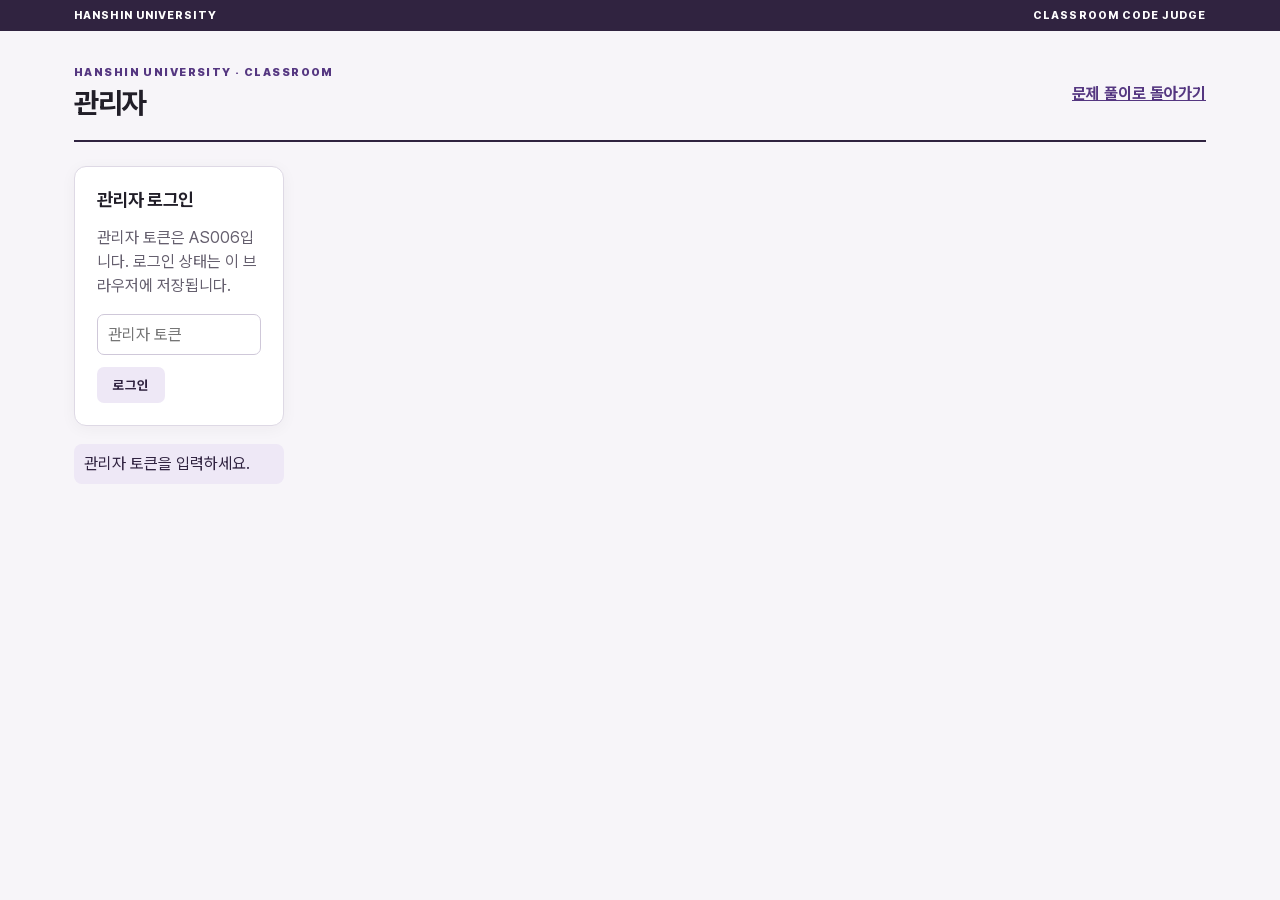
==== admin.html @ 2fbe7479 "Initial Python judge platform" ====
<!doctype html>
<html lang="ko"><head><meta charset="utf-8"><meta name="viewport" content="width=device-width, initial-scale=1">
<title>Python Judge 관리자</title>
<style>
:root{font-family:system-ui,sans-serif;color:#edf1f8;background:#10131a}*{box-sizing:border-box}body{margin:0}.wrap{max-width:960px;margin:auto;padding:28px 18px}
header{display:flex;justify-content:space-between;align-items:center}a{color:#b1c0ff}h1{font-size:27px}h2{font-size:19px;margin-top:0}
.panel{background:#1a1f2a;border:1px solid #303a4b;border-radius:14px;padding:20px;margin:18px 0}label{display:block;margin:14px 0 6px;color:#bdc8d9}
input,select,textarea{width:100%;padding:10px;border:1px solid #46516a;border-radius:8px;background:#111620;color:#fff;font:inherit}textarea{min-height:85px;resize:vertical;font-family:ui-monospace,Consolas,monospace}
button{border:0;border-radius:8px;background:#546cf3;color:white;padding:10px 16px;font-weight:700;cursor:pointer;margin-top:12px}button.secondary{background:#46536c}button:disabled{opacity:.5}
.row{display:grid;grid-template-columns:1fr 1fr;gap:14px}.case{border:1px solid #3b465a;border-radius:9px;padding:14px;margin:12px 0}.case h3{font-size:15px;margin:0}.note{color:#aebbd0;line-height:1.5}#message{padding:10px;border-radius:8px;min-height:40px;background:#242c3b}
table{width:100%;border-collapse:collapse;margin-top:12px}th,td{text-align:left;border-bottom:1px solid #3b465a;padding:8px}.scroll{overflow:auto;max-height:320px}
.admin-layout{display:grid;grid-template-columns:210px minmax(0,1fr);gap:22px;align-items:start}
.admin-sidebar{position:sticky;top:16px;background:var(--hs-surface);border:1px solid var(--hs-border);border-radius:12px;padding:12px;box-shadow:0 3px 16px rgba(37,24,53,.045)}
.admin-sidebar h2{font-size:12px;color:var(--hs-muted);padding:4px 10px;margin:0 0 8px}
.admin-sidebar button{display:block;width:100%;text-align:left;margin:2px 0;background:transparent;color:var(--hs-ink);font-size:14px}
.admin-sidebar button:hover,.admin-sidebar button.active{background:var(--hs-violet-soft);color:var(--hs-violet-dark)}
.admin-sidebar button.active{box-shadow:inset 3px 0 0 var(--hs-violet)}
.admin-sidebar #admin-logout{margin-top:20px;color:var(--hs-error)}
.admin-pages{min-width:0}.admin-pages>.panel{margin-top:0}.admin-pages>.panel[hidden]{display:none!important}
@media(max-width:760px){.admin-layout{grid-template-columns:1fr}.admin-sidebar{position:static;display:flex;flex-wrap:wrap;gap:4px}.admin-sidebar h2{width:100%}.admin-sidebar button{width:auto;margin:0}.admin-sidebar #admin-logout{margin:0 0 0 auto}}
@media(max-width:640px){.row{grid-template-columns:1fr}}
</style><link rel="stylesheet" href="/styles.css"></head><body><div class="brand-strip"><div class="brand-strip-inner"><span>HANSHIN UNIVERSITY</span><span>CLASSROOM CODE JUDGE</span></div></div><div class="wrap">
<header><div><span class="eyebrow">HANSHIN UNIVERSITY · CLASSROOM</span><h1>관리자</h1></div><a href="/">문제 풀이로 돌아가기</a></header>
<div class="admin-layout"><aside id="admin-sidebar" class="admin-sidebar" aria-label="관리자 메뉴" hidden><h2>관리자 메뉴</h2>
<button type="button" data-tab="class-code">수업 코드 관리</button><button type="button" data-tab="students">학생 명단</button><button type="button" data-tab="progress">주차별 제출 현황</button><button type="button" data-tab="submissions">최근 제출</button><button type="button" data-tab="weeks">주차 추가</button><button type="button" data-tab="problems">문제 추가</button><button type="button" id="admin-logout">관리자 로그아웃</button></aside><main id="admin-pages" class="admin-pages">
<div class="panel" id="admin-auth"><h2>관리자 로그인</h2><p class="note">관리자 토큰은 AS006입니다. 로그인 상태는 이 브라우저에 저장됩니다.</p><input id="token" type="password" autocomplete="off" placeholder="관리자 토큰"><button id="check" class="secondary">로그인</button></div>
<div class="panel"><h2>수업 코드 관리</h2><p id="class-code-status" class="note">관리자 인증 후 현재 상태를 확인할 수 있습니다.</p><div class="row"><div><label for="new-class-code">새 수업 코드</label><input id="new-class-code" type="password" autocomplete="new-password" placeholder="영문·숫자 4~32자"></div><div><label for="confirm-class-code">새 수업 코드 확인</label><input id="confirm-class-code" type="password" autocomplete="new-password" placeholder="같은 코드를 다시 입력"></div></div><button id="save-class-code">수업 코드 저장</button><p class="note">코드를 바꾸면 기존 학생은 로그아웃되며 새 코드로 다시 로그인해야 합니다.</p></div>
<div class="panel"><h2>학생 명단 가져오기</h2><p class="note">.xlsx 첫 행에 <strong>학번</strong>과 <strong>이름</strong> 열이 필요합니다. 기존 학번은 이름을 갱신하며, 파일에 없는 학생은 유지됩니다. 앞자리 0이 있는 학번은 엑셀에서 텍스트로 저장하세요.</p><input id="roster-file" type="file" accept=".xlsx,application/vnd.openxmlformats-officedocument.spreadsheetml.sheet"><button id="import-roster">엑셀 가져오기</button><button id="refresh-data" class="secondary">목록 새로고침</button><h3>등록된 학생</h3><div class="scroll"><table><thead><tr><th>학번</th><th>이름</th></tr></thead><tbody id="student-rows"></tbody></table></div></div>
<div class="panel"><h2>주차별 제출 현황</h2><p class="note">학번별로 각 주차에 제출한 문제 수와 정답 수를 확인합니다. 주차 칸을 누르면 문제별 상태가 표시됩니다.</p><div class="row"><div><label for="progress-query">학번 또는 이름 검색</label><input id="progress-query" placeholder="검색어"></div><div><label>&nbsp;</label><button id="progress-search">검색</button></div></div><div class="scroll"><table><thead><tr id="progress-head"></tr></thead><tbody id="progress-rows"></tbody></table></div><div class="row"><div id="progress-count" class="note"></div><div style="text-align:right"><button id="progress-prev" class="secondary">이전</button> <button id="progress-next" class="secondary">다음</button></div></div><div id="progress-detail" class="progress-detail">주차 칸을 선택하세요.</div></div>
<div class="panel"><h2>최근 제출</h2><p class="note">입력 방식은 브라우저 이벤트로 기록한 참고 정보입니다. LLM 사용 여부를 증명하지 않습니다.</p><div class="scroll"><table><thead><tr><th>번호</th><th>학번</th><th>이름</th><th>문제</th><th>결과</th><th>입력 방식</th><th>시간</th><th>코드</th></tr></thead><tbody id="submission-rows"></tbody></table></div><pre id="submission-code" style="white-space:pre-wrap;overflow:auto"></pre></div>
<div class="panel"><h2>주차 추가</h2><label for="week-title">주차 이름</label><input id="week-title" placeholder="예: 2주차"><button id="add-week">주차 추가</button></div>
<div class="panel"><h2>문제 추가</h2><div class="row"><div><label for="week">주차</label><select id="week"></select></div><div><label for="title">문제 제목</label><input id="title" placeholder="예: 세 수의 합"></div></div>
<label for="description">문제 설명</label><textarea id="description"></textarea>
<div class="row"><div><label for="input-desc">입력 설명</label><textarea id="input-desc"></textarea></div><div><label for="output-desc">출력 설명</label><textarea id="output-desc"></textarea></div></div>
<h2>공개 예제</h2><p class="note">풀이 화면에서 예제 입력과 정답을 볼 수 있습니다.</p><div id="samples"></div><button id="add-sample" class="secondary">예제 추가</button>
<h2 style="margin-top:30px">채점 테스트 케이스</h2><p class="note">제출 코드를 각 입력으로 실행한 뒤 예상 출력과 비교합니다. 풀이 화면에는 노출되지 않습니다.</p><div id="tests"></div><button id="add-test" class="secondary">테스트 추가</button><br><button id="add-problem">문제 저장</button></div>
<div id="message" role="status">관리자 토큰을 입력하세요.</div>
</main></div></div><script>
const $=id=>document.getElementById(id);
const tabs=['class-code','students','progress','submissions','weeks','problems'];
const pages=[...document.querySelectorAll('#admin-pages > .panel')];
let adminToken=localStorage.getItem('judge.adminToken')||'';
function message(value){$('message').textContent=value}
function showAuth(){adminToken='';localStorage.removeItem('judge.adminToken');$('admin-sidebar').hidden=true;pages.forEach((page,index)=>page.hidden=index!==0);$('token').value='';message('관리자 토큰을 입력하세요.')}
function activateTab(tab){
  if(!tabs.includes(tab))tab='students';
  pages.forEach((page,index)=>page.hidden=index!==tabs.indexOf(tab)+1);
  for(const button of document.querySelectorAll('[data-tab]')){const active=button.dataset.tab===tab;button.classList.toggle('active',active);button.setAttribute('aria-current',active?'page':'false')}
  history.replaceState(null,'','#'+tab);
}
async function showAdmin(){
  await Promise.all([refreshWeeks(),refreshClassCode()]);
  const count=await refreshData();
  $('admin-sidebar').hidden=false;activateTab(location.hash.slice(1));
  message('인증 성공 · 등록된 학생 '+count+'명');
}
function addCase(target,input='',output=''){
  const box=document.createElement('div');box.className='case';
  const heading=document.createElement('h3');heading.textContent=target==='samples'?'공개 예제':'채점 테스트';
  const row=document.createElement('div');row.className='row';
  for(const [label,value,key] of [['입력 (stdin)',input,'input'],['예상 출력 (stdout)',output,'output']]){
    const col=document.createElement('div'),title=document.createElement('label'),area=document.createElement('textarea');
    title.textContent=label;area.value=value;area.dataset.field=key;col.append(title,area);row.append(col);
  }
  const remove=document.createElement('button');remove.type='button';remove.className='secondary';remove.textContent='삭제';remove.onclick=()=>box.remove();
  box.append(heading,row,remove);$(target).append(box);
}
function cases(id){return [...$(id).querySelectorAll('.case')].map(box=>({input:box.querySelector('[data-field=input]').value,output:box.querySelector('[data-field=output]').value}))}
async function request(path,body){
  const response=await fetch(path,{method:body?'POST':'GET',headers:{'Authorization':'Bearer '+(adminToken||$('token').value),...(body?{'Content-Type':'application/json'}:{})},...(body?{body:JSON.stringify(body)}:{})});
  const result=await response.json();if(!response.ok){if(response.status===401&&adminToken)showAuth();throw Error(result.error||'요청 실패')}return result;
}
async function refreshWeeks(){const weeks=await request('/api/weeks');$('week').replaceChildren(...weeks.map(w=>{const option=document.createElement('option');option.value=w.id;option.textContent=w.title;return option}))}
async function refreshClassCode(){const status=await request('/api/admin/class-code');$('class-code-status').textContent=status.is_default?'현재 기본 수업 코드: AS006':'사용자 지정 수업 코드가 설정되어 있습니다.'}
function fillRows(target,items,fields){$(target).replaceChildren(...items.map(item=>{const tr=document.createElement('tr');for(const field of fields){const td=document.createElement('td');td.textContent=String(item[field]??'');tr.append(td)}return tr}))}
let progressOffset=0,progressTotal=0;
function showProgressDetail(student,cell,week){
  const box=$('progress-detail');box.replaceChildren();
  const heading=document.createElement('strong');heading.textContent=student.student_id+' '+student.name+' · '+week.title;box.append(heading);
  const list=document.createElement('ul');
  for(const problem of cell.problems){const item=document.createElement('li');item.textContent=problem.title+' — '+(problem.attempts===0?'미제출':problem.accepted?'정답':'제출됨 ('+problem.latest_verdict+')')+' · '+problem.attempts+'회';list.append(item)}
  if(!cell.problems.length){const note=document.createElement('p');note.textContent='등록된 문제가 없습니다.';box.append(note)}else box.append(list);
}
function renderProgress(data){
  progressTotal=data.total_students;
  const head=$('progress-head');head.replaceChildren();
  for(const title of ['학번','이름',...data.weeks.map(w=>w.title)]){const th=document.createElement('th');th.textContent=title;head.append(th)}
  const rows=$('progress-rows');rows.replaceChildren();
  for(const student of data.rows){
    const tr=document.createElement('tr');
    for(const text of [student.student_id,student.name]){const td=document.createElement('td');td.textContent=text;tr.append(td)}
    student.weeks.forEach((cell,index)=>{const td=document.createElement('td'),button=document.createElement('button');button.className='progress-cell '+(cell.submitted===0?'empty':cell.accepted===cell.total&&cell.total>0?'complete':'');button.textContent=cell.submitted+'/'+cell.total+' 제출 · '+cell.accepted+' 정답';button.onclick=()=>showProgressDetail(student,cell,data.weeks[index]);td.append(button);tr.append(td)});
    rows.append(tr);
  }
  $('progress-count').textContent=data.total_students+'명 중 '+(data.rows.length?data.offset+1:0)+'–'+(data.offset+data.rows.length)+'명';
  $('progress-prev').disabled=progressOffset===0;$('progress-next').disabled=progressOffset+data.rows.length>=data.total_students;
}
async function refreshProgress(){
  const query=encodeURIComponent($('progress-query').value.trim());
  const data=await request('/api/admin/progress?query='+query+'&offset='+progressOffset);
  renderProgress(data);
}
function fillSubmissions(items){
  const labels={FULL_PASTE:'전체 붙여넣기',PARTIAL_PASTE:'일부 붙여넣기',FILE_UPLOAD:'파일 업로드',TYPED:'직접 입력',UNKNOWN:'확인 불가'};
  fillRows('submission-rows',items.map(item=>({...item,entry_method:labels[item.entry_method]||'확인 불가'})),['id','student_id','name','problem_id','verdict','entry_method','created_at']);
  for(const [index,item] of items.entries()){
    const td=document.createElement('td'),button=document.createElement('button');button.textContent='보기';button.className='secondary';
    button.onclick=async()=>{try{const detail=await request('/api/admin/submissions/'+item.id);$('submission-code').textContent=detail.code}catch(e){message(e.message)}};
    td.append(button);$('submission-rows').children[index].append(td);
  }
}
async function refreshData(){
  const [students,submissions]=await Promise.all([request('/api/admin/students'),request('/api/admin/submissions'),refreshProgress()]);
  fillRows('student-rows',students,['student_id','name']);
  fillSubmissions(submissions);
  return students.length;
}
$('check').onclick=async()=>{try{await request('/api/admin/class-code');adminToken=$('token').value;localStorage.setItem('judge.adminToken',adminToken);await showAdmin()}catch(e){message(e.message)}};
$('token').onkeydown=event=>{if(event.key==='Enter')$('check').click()};
for(const button of document.querySelectorAll('[data-tab]'))button.onclick=()=>activateTab(button.dataset.tab);
$('admin-logout').onclick=showAuth;
$('save-class-code').onclick=async()=>{try{
  const code=$('new-class-code').value;
  if(code!==$('confirm-class-code').value)throw Error('새 수업 코드가 서로 다릅니다.');
  await request('/api/admin/class-code',{code});$('new-class-code').value='';$('confirm-class-code').value='';
  await refreshClassCode();message('수업 코드를 저장했습니다. 기존 학생은 새 코드로 다시 로그인해야 합니다.');
}catch(e){message(e.message)}};
$('refresh-data').onclick=async()=>{try{const count=await refreshData();message('학생 '+count+'명 조회 완료')}catch(e){message(e.message)}};
$('progress-search').onclick=async()=>{try{progressOffset=0;await refreshProgress()}catch(e){message(e.message)}};
$('progress-query').onkeydown=event=>{if(event.key==='Enter')$('progress-search').click()};
$('progress-prev').onclick=async()=>{try{progressOffset=Math.max(0,progressOffset-100);await refreshProgress()}catch(e){message(e.message)}};
$('progress-next').onclick=async()=>{try{progressOffset+=100;await refreshProgress()}catch(e){message(e.message)}};
$('import-roster').onclick=async()=>{try{
  const file=$('roster-file').files[0];if(!file||!file.name.toLowerCase().endsWith('.xlsx'))throw Error('.xlsx 파일을 선택하세요.');
  if(file.size>2000000)throw Error('엑셀 파일은 2MB 이하여야 합니다.');
  const data=await new Promise((resolve,reject)=>{const reader=new FileReader();reader.onload=()=>resolve(String(reader.result).split(',')[1]);reader.onerror=()=>reject(Error('파일을 읽을 수 없습니다.'));reader.readAsDataURL(file)});
  const result=await request('/api/admin/students/import',{filename:file.name,data});
  await refreshData();message('가져오기 완료: '+result.total+'명 (신규 '+result.created+'명, 이름 수정 '+result.updated+'명)');
}catch(e){message(e.message)}};
$('add-week').onclick=async()=>{try{const week=await request('/api/admin/weeks',{title:$('week-title').value});await refreshWeeks();$('week').value=week.id;$('week-title').value='';message(week.title+' 주차를 추가했습니다.')}catch(e){message(e.message)}};
$('add-problem').onclick=async()=>{try{
  const body={week_id:$('week').value,title:$('title').value,description:$('description').value,input:$('input-desc').value,output:$('output-desc').value,samples:cases('samples'),tests:cases('tests')};
  const result=await request('/api/admin/problems',body);message(result.title+' 문제를 저장했습니다. 풀이 화면을 새로고침하면 표시됩니다.');
  $('title').value='';$('description').value='';$('input-desc').value='';$('output-desc').value='';$('samples').replaceChildren();$('tests').replaceChildren();addCase('samples');addCase('tests');
}catch(e){message(e.message)}};
$('add-sample').onclick=()=>addCase('samples');$('add-test').onclick=()=>addCase('tests');
addCase('samples');addCase('tests');
if(adminToken){showAdmin().catch(e=>{showAuth();message(e.message)})}else showAuth();
</script></body></html>
---- styles.css ----
@font-face {
  font-family: "Pretendard Variable";
  src: url("/fonts/PretendardVariable.woff2") format("woff2");
  font-style: normal;
  font-weight: 45 920;
  font-display: swap;
}
:root {
  --hs-violet: #553781;
  --hs-violet-dark: #302340;
  --hs-violet-soft: #eee8f6;
  --hs-ink: #211e28;
  --hs-muted: #655f6e;
  --hs-border: #ded9e5;
  --hs-canvas: #f7f5f9;
  --hs-surface: #ffffff;
  --hs-success: #176b50;
  --hs-error: #a93546;
  font-family: "Pretendard Variable", "Malgun Gothic", sans-serif;
  color: var(--hs-ink);
  background: var(--hs-canvas);
}
body { margin: 0; background: var(--hs-canvas); color: var(--hs-ink); }
button, input, select, textarea { font-family: inherit; }
[hidden] { display: none !important; }
p { color: var(--hs-muted); }
.brand-strip { background: var(--hs-violet-dark); color: #fff; }
.brand-strip-inner { max-width: 1180px; margin: auto; padding: 9px 24px; display: flex; justify-content: space-between; gap: 12px; font-size: 11px; font-weight: 800; letter-spacing: .1em; }
.wrap { max-width: 1180px; margin: auto; padding: 26px 24px 48px; }
header { display: flex; align-items: center; justify-content: space-between; gap: 16px; margin: 0 0 24px; padding: 9px 0 20px; border-bottom: 2px solid var(--hs-violet-dark); }
header h1 { margin: 0; color: var(--hs-ink); font-size: 29px; letter-spacing: -.04em; }
header p, p.muted, .note { color: var(--hs-muted); }
header a, a { color: var(--hs-violet); font-weight: 700; }
h2 { color: var(--hs-ink); font-size: 18px; letter-spacing: -.025em; }
h3 { color: var(--hs-ink); }
.eyebrow { display: block; color: var(--hs-violet); font-weight: 900; font-size: 11px; letter-spacing: .13em; margin-bottom: 6px; }
.grid { grid-template-columns: 315px minmax(0, 1fr); gap: 20px; }
.panel { background: var(--hs-surface); border: 1px solid var(--hs-border); border-radius: 12px; box-shadow: 0 3px 16px rgba(37, 24, 53, .045); padding: 22px; }
label { color: #4a4353; font-weight: 700; }
input, select, textarea { background: #fff; border: 1px solid #cfc8d9; color: var(--hs-ink); border-radius: 7px; }
input:focus, select:focus, textarea:focus { outline: 2px solid #b9a2d8; outline-offset: 1px; border-color: var(--hs-violet); }
button, button.primary { background: var(--hs-violet); color: #fff; border-radius: 7px; }
button:hover, button.primary:hover { background: #43286d; }
button.secondary { background: var(--hs-violet-soft); color: var(--hs-violet-dark); }
button.secondary:hover { background: #dfd3ef; }
.problem-list button { background: #faf9fc; color: var(--hs-ink); border: 1px solid var(--hs-border); }
.problem-list button:hover { background: var(--hs-violet-soft); }
.problem-list button.selected { background: var(--hs-violet-soft); color: var(--hs-violet-dark); border: 1px solid #a48dbf; box-shadow: inset 3px 0 0 var(--hs-violet); }
.problem-list button.solved { background: #e6f4ec; color: var(--hs-success); border-color: #a6d5bc; }
.problem-list button.solved.selected { box-shadow: inset 3px 0 0 var(--hs-success); }
.login-panel { max-width: 520px; margin: 48px auto; }
.login-error { color: var(--hs-error); font-weight: 700; min-height: 22px; }
.student-banner { display: flex; align-items: center; justify-content: space-between; gap: 15px; }
.student-banner h2 { margin: 0; }
#code { background: #20202a; color: #f5f0ff; border-color: #514663; }
pre { background: #f2eff6; color: var(--hs-ink); }
#stdout, #stderr, #submission-code { background: #f2eff6; color: var(--hs-ink); }
.badge { background: var(--hs-violet-soft); color: var(--hs-violet-dark); }
.badge.good { background: #e2f3eb; color: var(--hs-success); }
.badge.bad { background: #fbe9eb; color: var(--hs-error); }
.case { border-color: var(--hs-border); background: #fbfafd; }
#message { background: var(--hs-violet-soft); color: var(--hs-violet-dark); }
table { font-size: 13px; }
th { color: var(--hs-violet-dark); background: #f3eff8; white-space: nowrap; }
td { color: var(--hs-ink); }
th, td { border-bottom: 1px solid var(--hs-border); }
.progress-cell { min-width: 112px; text-align: left; padding: 7px 9px; background: #f3eff8; color: var(--hs-violet-dark); font-size: 12px; }
.progress-cell.complete { background: #e2f3eb; color: var(--hs-success); }
.progress-cell.empty { background: #f4f3f5; color: var(--hs-muted); }
.progress-detail { margin-top: 14px; padding: 14px; border: 1px solid var(--hs-border); border-radius: 8px; background: #fbfafd; }
@media (max-width: 760px) {
  .wrap { padding: 18px 12px 36px; }
  .brand-strip-inner { padding: 9px 12px; }
  .grid { grid-template-columns: 1fr; }
  header h1 { font-size: 23px; }
}
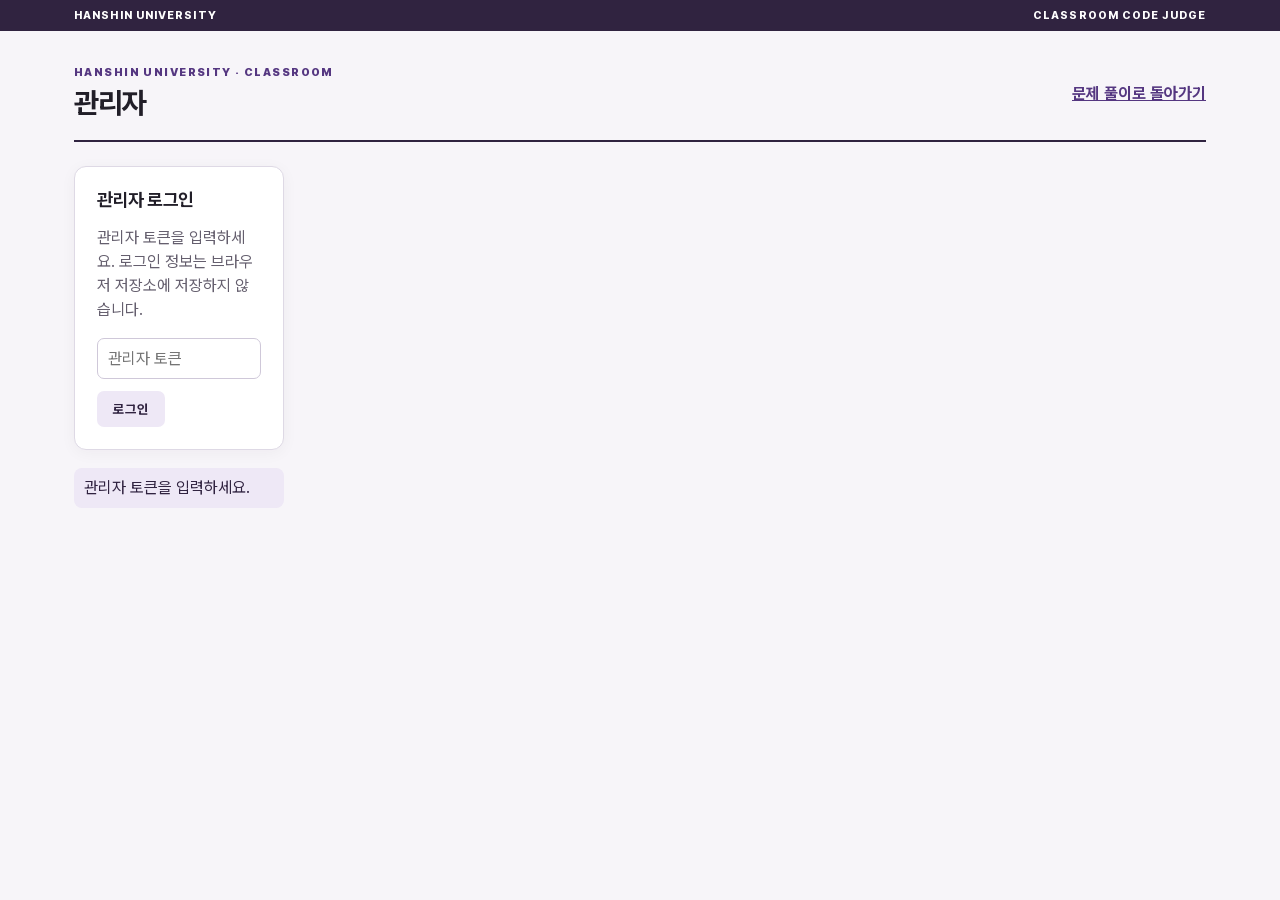
==== commit 7d4e4084: "Remove saved login credentials and add per-problem editor undo and indentation" ====
--- a/admin.html
+++ b/admin.html
@@ -23,11 +23,11 @@
 <header><div><span class="eyebrow">HANSHIN UNIVERSITY · CLASSROOM</span><h1>관리자</h1></div><a href="/">문제 풀이로 돌아가기</a></header>
 <div class="admin-layout"><aside id="admin-sidebar" class="admin-sidebar" aria-label="관리자 메뉴" hidden><h2>관리자 메뉴</h2>
 <button type="button" data-tab="class-code">수업 코드 관리</button><button type="button" data-tab="students">학생 명단</button><button type="button" data-tab="progress">주차별 제출 현황</button><button type="button" data-tab="submissions">최근 제출</button><button type="button" data-tab="weeks">주차 추가</button><button type="button" data-tab="problems">문제 추가</button><button type="button" id="admin-logout">관리자 로그아웃</button></aside><main id="admin-pages" class="admin-pages">
-<div class="panel" id="admin-auth"><h2>관리자 로그인</h2><p class="note">관리자 토큰은 AS006입니다. 로그인 상태는 이 브라우저에 저장됩니다.</p><input id="token" type="password" autocomplete="off" placeholder="관리자 토큰"><button id="check" class="secondary">로그인</button></div>
+<div class="panel" id="admin-auth"><h2>관리자 로그인</h2><p class="note">관리자 토큰을 입력하세요. 로그인 정보는 브라우저 저장소에 저장하지 않습니다.</p><input id="token" type="password" autocomplete="off" placeholder="관리자 토큰"><button id="check" class="secondary">로그인</button></div>
 <div class="panel"><h2>수업 코드 관리</h2><p id="class-code-status" class="note">관리자 인증 후 현재 상태를 확인할 수 있습니다.</p><div class="row"><div><label for="new-class-code">새 수업 코드</label><input id="new-class-code" type="password" autocomplete="new-password" placeholder="영문·숫자 4~32자"></div><div><label for="confirm-class-code">새 수업 코드 확인</label><input id="confirm-class-code" type="password" autocomplete="new-password" placeholder="같은 코드를 다시 입력"></div></div><button id="save-class-code">수업 코드 저장</button><p class="note">코드를 바꾸면 기존 학생은 로그아웃되며 새 코드로 다시 로그인해야 합니다.</p></div>
 <div class="panel"><h2>학생 명단 가져오기</h2><p class="note">.xlsx 첫 행에 <strong>학번</strong>과 <strong>이름</strong> 열이 필요합니다. 기존 학번은 이름을 갱신하며, 파일에 없는 학생은 유지됩니다. 앞자리 0이 있는 학번은 엑셀에서 텍스트로 저장하세요.</p><input id="roster-file" type="file" accept=".xlsx,application/vnd.openxmlformats-officedocument.spreadsheetml.sheet"><button id="import-roster">엑셀 가져오기</button><button id="refresh-data" class="secondary">목록 새로고침</button><h3>등록된 학생</h3><div class="scroll"><table><thead><tr><th>학번</th><th>이름</th></tr></thead><tbody id="student-rows"></tbody></table></div></div>
-<div class="panel"><h2>주차별 제출 현황</h2><p class="note">학번별로 각 주차에 제출한 문제 수와 정답 수를 확인합니다. 주차 칸을 누르면 문제별 상태가 표시됩니다.</p><div class="row"><div><label for="progress-query">학번 또는 이름 검색</label><input id="progress-query" placeholder="검색어"></div><div><label>&nbsp;</label><button id="progress-search">검색</button></div></div><div class="scroll"><table><thead><tr id="progress-head"></tr></thead><tbody id="progress-rows"></tbody></table></div><div class="row"><div id="progress-count" class="note"></div><div style="text-align:right"><button id="progress-prev" class="secondary">이전</button> <button id="progress-next" class="secondary">다음</button></div></div><div id="progress-detail" class="progress-detail">주차 칸을 선택하세요.</div></div>
-<div class="panel"><h2>최근 제출</h2><p class="note">입력 방식은 브라우저 이벤트로 기록한 참고 정보입니다. LLM 사용 여부를 증명하지 않습니다.</p><div class="scroll"><table><thead><tr><th>번호</th><th>학번</th><th>이름</th><th>문제</th><th>결과</th><th>입력 방식</th><th>시간</th><th>코드</th></tr></thead><tbody id="submission-rows"></tbody></table></div><pre id="submission-code" style="white-space:pre-wrap;overflow:auto"></pre></div>
+<div class="panel"><h2>주차별 제출 현황</h2><p class="note">선택한 주차의 제출 횟수와 정답 문제 수를 확인합니다. 학번·이름·제출수·정답수 제목을 누르면 정렬 방향을 바꿀 수 있습니다.</p><div class="row"><div><label for="progress-week">조회 주차</label><select id="progress-week"></select></div><div><label for="progress-query">학번 또는 이름 검색</label><input id="progress-query" placeholder="검색어"><button id="progress-search">검색</button></div></div><div class="scroll"><table><thead><tr id="progress-head"></tr></thead><tbody id="progress-rows"></tbody></table></div><div class="row"><div id="progress-count" class="note"></div><div style="text-align:right"><button id="progress-prev" class="secondary">이전</button> <button id="progress-next" class="secondary">다음</button></div></div><div id="progress-detail" class="progress-detail">상세 보기에서 문제별 상태를 확인하세요.</div></div>
+<div class="panel"><h2>최근 제출</h2><button id="refresh-submissions" class="secondary">제출 목록 새로고침</button><p class="note">이 화면을 보고 있는 동안 10초마다 새 제출을 확인합니다.</p><p class="note">입력 방식과 화면 이탈은 브라우저에서 관찰한 참고 기록입니다. 다른 탭의 주소·내용은 수집하지 않으며 LLM 사용 여부를 증명하지 않습니다. 화면 이탈 시간은 탭 숨김과 포커스 이탈이 겹친 시간을 한 번만 계산합니다.</p><div class="scroll"><table><thead><tr><th>번호</th><th>학번</th><th>이름</th><th>문제</th><th>결과</th><th>입력 방식</th><th>화면 이탈</th><th>시간</th><th>상세</th></tr></thead><tbody id="submission-rows"></tbody></table></div><div id="submission-activity" class="progress-detail" hidden></div><pre id="submission-code" style="white-space:pre-wrap;overflow:auto"></pre></div>
 <div class="panel"><h2>주차 추가</h2><label for="week-title">주차 이름</label><input id="week-title" placeholder="예: 2주차"><button id="add-week">주차 추가</button></div>
 <div class="panel"><h2>문제 추가</h2><div class="row"><div><label for="week">주차</label><select id="week"></select></div><div><label for="title">문제 제목</label><input id="title" placeholder="예: 세 수의 합"></div></div>
 <label for="description">문제 설명</label><textarea id="description"></textarea>
@@ -39,7 +39,8 @@
 const $=id=>document.getElementById(id);
 const tabs=['class-code','students','progress','submissions','weeks','problems'];
 const pages=[...document.querySelectorAll('#admin-pages > .panel')];
-let adminToken=localStorage.getItem('judge.adminToken')||'';
+let adminToken='';
+for(const key of ['judge.adminToken','judge.studentId','judge.studentName']){try{localStorage.removeItem(key)}catch{}}
 function message(value){$('message').textContent=value}
 function showAuth(){adminToken='';localStorage.removeItem('judge.adminToken');$('admin-sidebar').hidden=true;pages.forEach((page,index)=>page.hidden=index!==0);$('token').value='';message('관리자 토큰을 입력하세요.')}
 function activateTab(tab){
@@ -47,6 +48,7 @@
   pages.forEach((page,index)=>page.hidden=index!==tabs.indexOf(tab)+1);
   for(const button of document.querySelectorAll('[data-tab]')){const active=button.dataset.tab===tab;button.classList.toggle('active',active);button.setAttribute('aria-current',active?'page':'false')}
   history.replaceState(null,'','#'+tab);
+  if(tab==='submissions'&&adminToken)refreshSubmissions().catch(e=>message(e.message));
 }
 async function showAdmin(){
   await Promise.all([refreshWeeks(),refreshClassCode()]);
@@ -70,10 +72,19 @@
   const response=await fetch(path,{method:body?'POST':'GET',headers:{'Authorization':'Bearer '+(adminToken||$('token').value),...(body?{'Content-Type':'application/json'}:{})},...(body?{body:JSON.stringify(body)}:{})});
   const result=await response.json();if(!response.ok){if(response.status===401&&adminToken)showAuth();throw Error(result.error||'요청 실패')}return result;
 }
-async function refreshWeeks(){const weeks=await request('/api/weeks');$('week').replaceChildren(...weeks.map(w=>{const option=document.createElement('option');option.value=w.id;option.textContent=w.title;return option}))}
+async function refreshWeeks(){
+  const weeks=await request('/api/weeks');
+  for(const id of ['week','progress-week']){
+    const previous=$(id).value;
+    $(id).replaceChildren(...weeks.map(w=>{const option=document.createElement('option');option.value=w.id;option.textContent=w.title;return option}));
+    if(weeks.some(w=>w.id===previous))$(id).value=previous;
+    else if(id==='progress-week'&&weeks.length)$(id).value=weeks[weeks.length-1].id;
+  }
+}
 async function refreshClassCode(){const status=await request('/api/admin/class-code');$('class-code-status').textContent=status.is_default?'현재 기본 수업 코드: AS006':'사용자 지정 수업 코드가 설정되어 있습니다.'}
 function fillRows(target,items,fields){$(target).replaceChildren(...items.map(item=>{const tr=document.createElement('tr');for(const field of fields){const td=document.createElement('td');td.textContent=String(item[field]??'');tr.append(td)}return tr}))}
 let progressOffset=0,progressTotal=0;
+let progressSort='student_id',progressDirection='asc',progressVersion=0;
 function showProgressDetail(student,cell,week){
   const box=$('progress-detail');box.replaceChildren();
   const heading=document.createElement('strong');heading.textContent=student.student_id+' '+student.name+' · '+week.title;box.append(heading);
@@ -84,11 +95,19 @@
 function renderProgress(data){
   progressTotal=data.total_students;
   const head=$('progress-head');head.replaceChildren();
-  for(const title of ['학번','이름',...data.weeks.map(w=>w.title)]){const th=document.createElement('th');th.textContent=title;head.append(th)}
+  for(const [title,key] of [['학번','student_id'],['이름','name'],['제출수','attempts'],['정답수','accepted']]){
+    const th=document.createElement('th'),button=document.createElement('button');
+    const active=progressSort===key;th.setAttribute('aria-sort',active?(progressDirection==='asc'?'ascending':'descending'):'none');
+    button.className='progress-sort';button.textContent=title+(active?(progressDirection==='asc'?' ↑':' ↓'):' ↕');
+    button.onclick=async()=>{progressDirection=progressSort===key?(progressDirection==='asc'?'desc':'asc'):['accepted','attempts'].includes(key)?'desc':'asc';progressSort=key;progressOffset=0;try{await refreshProgress()}catch(e){message(e.message)}};
+    th.append(button);head.append(th);
+  }
+  const detailHead=document.createElement('th');detailHead.textContent=data.weeks.map(w=>w.title).join(', ')+' 상세';head.append(detailHead);
   const rows=$('progress-rows');rows.replaceChildren();
   for(const student of data.rows){
     const tr=document.createElement('tr');
-    for(const text of [student.student_id,student.name]){const td=document.createElement('td');td.textContent=text;tr.append(td)}
+    const total=student.weeks.reduce((sum,cell)=>sum+cell.total,0);
+    for(const text of [student.student_id,student.name,student.attempts+'회',student.accepted+' / '+total]){const td=document.createElement('td');td.textContent=text;tr.append(td)}
     student.weeks.forEach((cell,index)=>{const td=document.createElement('td'),button=document.createElement('button');button.className='progress-cell '+(cell.submitted===0?'empty':cell.accepted===cell.total&&cell.total>0?'complete':'');button.textContent=cell.submitted+'/'+cell.total+' 제출 · '+cell.accepted+' 정답';button.onclick=()=>showProgressDetail(student,cell,data.weeks[index]);td.append(button);tr.append(td)});
     rows.append(tr);
   }
@@ -96,18 +115,43 @@
   $('progress-prev').disabled=progressOffset===0;$('progress-next').disabled=progressOffset+data.rows.length>=data.total_students;
 }
 async function refreshProgress(){
-  const query=encodeURIComponent($('progress-query').value.trim());
-  const data=await request('/api/admin/progress?query='+query+'&offset='+progressOffset);
+  const version=++progressVersion;
+  const query=new URLSearchParams({query:$('progress-query').value.trim(),offset:progressOffset,week_id:$('progress-week').value,sort:progressSort,direction:progressDirection});
+  const data=await request('/api/admin/progress?'+query);
+  if(version!==progressVersion)return;
+  $('progress-detail').textContent='상세 보기에서 문제별 상태를 확인하세요.';
   renderProgress(data);
 }
 function fillSubmissions(items){
   const labels={FULL_PASTE:'전체 붙여넣기',PARTIAL_PASTE:'일부 붙여넣기',FILE_UPLOAD:'파일 업로드',TYPED:'직접 입력',UNKNOWN:'확인 불가'};
-  fillRows('submission-rows',items.map(item=>({...item,entry_method:labels[item.entry_method]||'확인 불가'})),['id','student_id','name','problem_id','verdict','entry_method','created_at']);
+  fillRows('submission-rows',items.map(item=>({...item,entry_method:labels[item.entry_method]||'확인 불가',attention_summary:item.attention?item.attention.away_count+'회 · '+attentionSeconds(item.attention.away_ms):'미수집'})),['id','student_id','name','problem_id','verdict','entry_method','attention_summary','created_at']);
   for(const [index,item] of items.entries()){
     const td=document.createElement('td'),button=document.createElement('button');button.textContent='보기';button.className='secondary';
-    button.onclick=async()=>{try{const detail=await request('/api/admin/submissions/'+item.id);$('submission-code').textContent=detail.code}catch(e){message(e.message)}};
+    button.onclick=async()=>{try{const detail=await request('/api/admin/submissions/'+item.id);$('submission-code').textContent=detail.code;showAttention(detail)}catch(e){message(e.message)}};
     td.append(button);$('submission-rows').children[index].append(td);
   }
+}
+function attentionSeconds(ms){return (ms/1000).toFixed(1)+'초'}
+let submissionsLoading=false;
+async function refreshSubmissions(){
+  if(submissionsLoading||!adminToken)return;
+  submissionsLoading=true;
+  const token=adminToken;
+  try{const items=await request('/api/admin/submissions');if(adminToken===token)fillSubmissions(items)}
+  finally{submissionsLoading=false}
+}
+function showAttention(submission){
+  const box=$('submission-activity');box.hidden=false;box.replaceChildren();
+  const heading=document.createElement('strong');heading.textContent='제출 #'+submission.id+' · '+submission.student_id+' '+submission.name+' · 화면 활동';box.append(heading);
+  const data=submission.attention,summary=document.createElement('p');box.append(summary);
+  if(!data){summary.textContent='화면 활동 미수집 (이전 제출 또는 기록을 제공하지 않은 브라우저)';return}
+  summary.textContent='화면 이탈 '+data.away_count+'회 / '+attentionSeconds(data.away_ms)+' · 탭 숨김 '+data.hidden_count+'회 / '+attentionSeconds(data.hidden_ms)+' · 포커스 이탈 '+data.blur_count+'회 / '+attentionSeconds(data.blur_ms);
+  const period=document.createElement('p');period.textContent='이 문제를 열어 둔 동안 누적 · 관찰 시작 '+new Date(data.started_at).toLocaleString('ko-KR')+' · 제출 '+new Date(data.submitted_at).toLocaleString('ko-KR');box.append(period);
+  if(data.omitted_events){const note=document.createElement('p');note.textContent='최근 100개 이벤트 표시 · 이전 '+data.omitted_events+'개는 요약 집계에 포함됩니다.';box.append(note)}
+  const names={hidden:'탭 숨김',visible:'탭 다시 표시',blur:'창 포커스 이탈',focus:'창 포커스 복귀'};
+  const list=document.createElement('ul');
+  for(const event of data.events){const li=document.createElement('li');li.textContent=new Date(event.at).toLocaleString('ko-KR')+' · '+names[event.type];list.append(li)}
+  box.append(list);
 }
 async function refreshData(){
   const [students,submissions]=await Promise.all([request('/api/admin/students'),request('/api/admin/submissions'),refreshProgress()]);
@@ -115,7 +159,7 @@
   fillSubmissions(submissions);
   return students.length;
 }
-$('check').onclick=async()=>{try{await request('/api/admin/class-code');adminToken=$('token').value;localStorage.setItem('judge.adminToken',adminToken);await showAdmin()}catch(e){message(e.message)}};
+$('check').onclick=async()=>{try{await request('/api/admin/class-code');adminToken=$('token').value;$('token').value='';await showAdmin()}catch(e){message(e.message)}};
 $('token').onkeydown=event=>{if(event.key==='Enter')$('check').click()};
 for(const button of document.querySelectorAll('[data-tab]'))button.onclick=()=>activateTab(button.dataset.tab);
 $('admin-logout').onclick=showAuth;
@@ -126,8 +170,14 @@
   await refreshClassCode();message('수업 코드를 저장했습니다. 기존 학생은 새 코드로 다시 로그인해야 합니다.');
 }catch(e){message(e.message)}};
 $('refresh-data').onclick=async()=>{try{const count=await refreshData();message('학생 '+count+'명 조회 완료')}catch(e){message(e.message)}};
+$('refresh-submissions').onclick=()=>refreshSubmissions().catch(e=>message(e.message));
+function refreshVisibleSubmissions(){if(adminToken&&location.hash==='#submissions'&&!document.hidden)refreshSubmissions().catch(e=>message(e.message))}
+window.addEventListener('focus',refreshVisibleSubmissions);
+document.addEventListener('visibilitychange',refreshVisibleSubmissions);
+setInterval(refreshVisibleSubmissions,10000);
 $('progress-search').onclick=async()=>{try{progressOffset=0;await refreshProgress()}catch(e){message(e.message)}};
 $('progress-query').onkeydown=event=>{if(event.key==='Enter')$('progress-search').click()};
+$('progress-week').onchange=async()=>{progressOffset=0;try{await refreshProgress()}catch(e){message(e.message)}};
 $('progress-prev').onclick=async()=>{try{progressOffset=Math.max(0,progressOffset-100);await refreshProgress()}catch(e){message(e.message)}};
 $('progress-next').onclick=async()=>{try{progressOffset+=100;await refreshProgress()}catch(e){message(e.message)}};
 $('import-roster').onclick=async()=>{try{
--- a/styles.css
+++ b/styles.css
@@ -35,6 +35,7 @@
 h3 { color: var(--hs-ink); }
 .eyebrow { display: block; color: var(--hs-violet); font-weight: 900; font-size: 11px; letter-spacing: .13em; margin-bottom: 6px; }
 .grid { grid-template-columns: 315px minmax(0, 1fr); gap: 20px; }
+.grid > aside, .grid > main { min-width: 0; }
 .panel { background: var(--hs-surface); border: 1px solid var(--hs-border); border-radius: 12px; box-shadow: 0 3px 16px rgba(37, 24, 53, .045); padding: 22px; }
 label { color: #4a4353; font-weight: 700; }
 input, select, textarea { background: #fff; border: 1px solid #cfc8d9; color: var(--hs-ink); border-radius: 7px; }
@@ -68,9 +69,35 @@
 .progress-cell.complete { background: #e2f3eb; color: var(--hs-success); }
 .progress-cell.empty { background: #f4f3f5; color: var(--hs-muted); }
 .progress-detail { margin-top: 14px; padding: 14px; border: 1px solid var(--hs-border); border-radius: 8px; background: #fbfafd; }
+button.progress-sort { margin: 0; padding: 4px 2px; background: transparent; color: var(--hs-violet-dark); white-space: nowrap; }
+button.progress-sort:hover { background: var(--hs-violet-soft); }
+.problem-statement { font-size: 16px; line-height: 1.8; }
+.problem-statement h2 { margin: 0 0 22px; padding-bottom: 16px; border-bottom: 1px solid var(--hs-border); font-size: 22px; line-height: 1.5; overflow-wrap: anywhere; }
+.problem-section { margin: 0 0 24px; }
+.problem-section:last-child { margin-bottom: 0; }
+.problem-section h3 { margin: 0 0 9px; font-size: 16px; line-height: 1.5; color: var(--hs-violet-dark); }
+.problem-section p { margin: 0 0 12px; color: var(--hs-ink); }
+.problem-prose { white-space: pre-line; overflow-wrap: anywhere; }
+.problem-section ul, .problem-section ol { margin: 0; padding-left: 24px; }
+.problem-section li { padding-left: 3px; margin: 5px 0; overflow-wrap: anywhere; }
+.problem-section code { padding: 1px 4px; border-radius: 4px; background: #f2eff6; font-size: .9em; font-family: Consolas, ui-monospace, monospace; overflow-wrap: anywhere; }
+.problem-io { display: grid; grid-template-columns: repeat(2, minmax(0, 1fr)); gap: 24px; }
+.sample-group { display: grid; grid-template-columns: repeat(2, minmax(0, 1fr)); gap: 16px; margin-top: 16px; }
+.sample-group > div { min-width: 0; }
+.sample-group h4 { margin: 0 0 6px; font-size: 14px; color: var(--hs-muted); }
+.sample-group pre { margin: 0; padding: 14px; font-size: 14px; line-height: 1.7; font-family: Consolas, ui-monospace, monospace; white-space: pre; word-break: normal; overflow-x: auto; }
+.sample-space { background: #dbcbe9; box-shadow: inset 0 -2px #9675b6; }
+.problem-section .sample-space-note { font-size: 13px; color: var(--hs-muted); margin-top: 8px; }
+@media (min-width: 761px) and (max-width: 1000px) {
+  .grid { grid-template-columns: 1fr; }
+  .grid > aside { display: grid; grid-template-columns: minmax(0, 1fr) 220px; gap: 20px; align-items: start; }
+}
 @media (max-width: 760px) {
   .wrap { padding: 18px 12px 36px; }
   .brand-strip-inner { padding: 9px 12px; }
   .grid { grid-template-columns: 1fr; }
   header h1 { font-size: 23px; }
+  .problem-statement h2 { font-size: 20px; }
+  .problem-io, .sample-group { grid-template-columns: 1fr; gap: 16px; }
+  .brand-strip-inner { letter-spacing: .04em; font-size: 9px; }
 }
